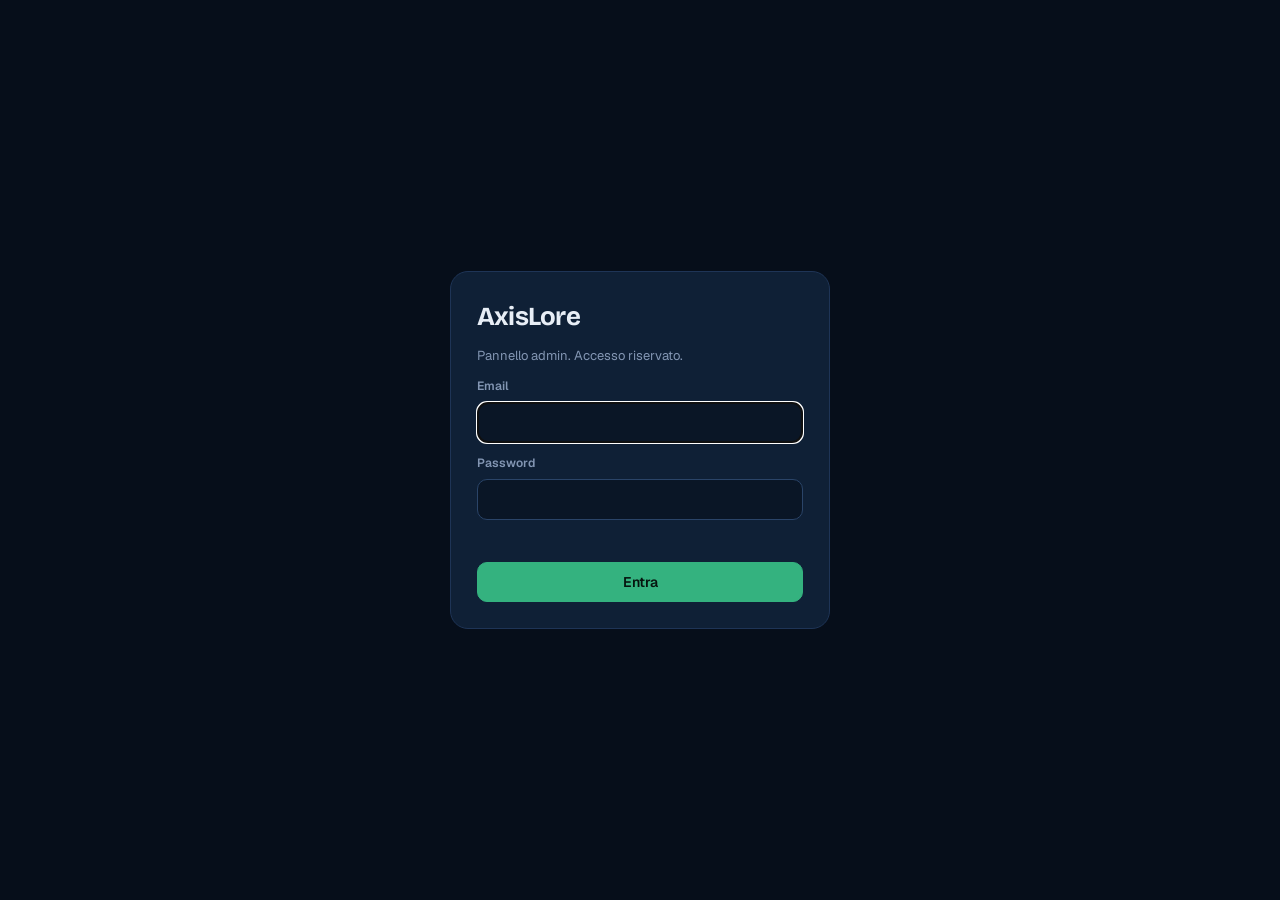
==== admin/index.html @ 7618d5e4 "Versione di prova del link in bio (nascosta ai motori di ricerca) Co-Authored-By: Claude Opus 5.5 <n" ====
<!doctype html>
<html lang="it">
<head>
<meta charset="utf-8">
<meta name="viewport" content="width=device-width,initial-scale=1">
<meta http-equiv="Content-Security-Policy" content="default-src 'self'; script-src 'self'; style-src 'self' 'unsafe-inline'; img-src 'self' data:; font-src 'self'; connect-src https://wtsozmowwzroaftqyclg.supabase.co wss://wtsozmowwzroaftqyclg.supabase.co; object-src 'none'; base-uri 'self'; form-action 'none'">
<meta name="robots" content="noindex,nofollow">
<meta name="referrer" content="no-referrer">
<meta name="theme-color" content="#0A1626">
<title>AxisLore Admin</title>
<link rel="icon" href="../img/favicon.svg" type="image/svg+xml">
<link rel="stylesheet" href="admin.css?v=69a574a3">
<script type="module" src="admin.js?v=27a4c4d3"></script>
</head>
<body>
<div id="root"></div>
<div class="toast" id="toast" role="status"></div>
</body>
</html>
---- admin/admin.css ----
@font-face{font-family:Bricolage Grotesque;src:url(../fonts/bricolage-grotesque.woff2) format("woff2");font-weight:200 800;font-display:swap}@font-face{font-family:Geist;src:url(../fonts/geist.woff2) format("woff2");font-weight:100 900;font-display:swap}:root{--bg:#0A1626;--bg0:#060E1A;--s1:#0F2036;--s2:#16294A;--line:#1E3456;--line2:#2A4468;--text:#E8EEF6;--mute:#A9B6C8;--dim:#8396B3;--green:#34B27F;--red:#E5584C;--violet:#8B6CE0;--blue:#5B8DEF;--amber:#E7B44C;--teal:#3FD0B0;--disp:"Bricolage Grotesque",system-ui,sans-serif;--body:"Geist",system-ui,sans-serif}*{box-sizing:border-box}html,body{margin:0;background:var(--bg0);color:var(--text);font-family:var(--body);font-size:14px;line-height:1.45;-webkit-font-smoothing:antialiased}button,input,select,textarea{font:inherit;color:inherit}button{cursor:pointer}.app{display:grid;grid-template-columns:232px 1fr;min-height:100vh}aside{background:var(--bg);border-right:1px solid var(--line);padding:20px 14px;display:flex;flex-direction:column;gap:4px}.brand{font-family:var(--disp);font-weight:800;font-size:22px;letter-spacing:-.03em;padding:0 8px 4px}.brand small{display:block;font-family:var(--body);font-weight:500;font-size:12px;color:var(--dim);letter-spacing:0}.nav{margin-top:14px;display:flex;flex-direction:column;gap:2px}.nav button{display:flex;align-items:center;gap:10px;border:0;background:none;padding:10px;border-radius:10px;color:var(--mute);text-align:left;font-weight:550}.nav button.on{background:var(--s2);color:var(--text)}.nav .n{margin-left:auto;background:var(--green);color:#06150f;font-size:11px;font-weight:700;border-radius:999px;padding:1px 7px}.nav .n.a{background:var(--amber)}.nav svg{flex:none}.inst{margin-top:auto;background:var(--s1);border:1px solid var(--line);border-radius:12px;padding:12px;font-size:12.5px;color:var(--mute)}.inst b{display:block;color:var(--text);margin-bottom:2px}.who{display:flex;align-items:center;gap:10px;padding:12px 10px 0;font-size:12.5px;color:var(--mute)}.who .av{width:34px;height:34px;border-radius:50%;background:var(--s2);border:2px solid var(--green);display:flex;align-items:center;justify-content:center;flex:none}.who b{display:block;color:var(--text);font-size:13px}main{padding:22px 26px 40px;min-width:0}h1{font-family:var(--disp);font-size:28px;letter-spacing:-.03em;margin:0}.hd{display:flex;align-items:flex-end;gap:10px;flex-wrap:wrap;margin-bottom:16px}.hd p{margin:4px 0 0;color:var(--dim)}.hd .sp{flex:1}.btn{border:1px solid var(--line2);background:var(--s1);border-radius:10px;padding:9px 13px;font-weight:600;display:inline-flex;align-items:center;gap:7px;white-space:nowrap}.btn.g{background:var(--green);border-color:var(--green);color:#06150f}.btn.r{color:#f09a91;border-color:#e5584c66;background:none}.btn.sm{padding:6px 10px;font-size:12.5px}.seg{display:inline-flex;background:var(--s1);border:1px solid var(--line2);border-radius:10px;padding:3px}.seg button{border:0;background:none;border-radius:8px;padding:6px 12px;font-weight:600;color:var(--mute)}.seg button.on{background:var(--s2);color:var(--text)}.kpis{display:grid;grid-template-columns:repeat(5,1fr);gap:12px;margin-bottom:16px}.kpi{background:var(--s1);border:1px solid var(--line);border-radius:16px;padding:13px 15px}.kpi span{color:var(--dim);font-size:12.5px}.kpi b{display:block;font-family:var(--disp);font-size:28px;letter-spacing:-.03em;margin-top:2px}.kpi i{font-style:normal;font-size:12px;color:var(--green)}.alerts{display:grid;grid-template-columns:1fr 1fr;gap:12px;margin-bottom:16px}.al{display:flex;align-items:center;gap:12px;border-radius:14px;padding:12px 14px;font-size:13px}.al.today{background:#e7b44c1a;border:1px solid rgba(231,180,76,.35)}.al.dup{background:#5b8def1a;border:1px solid rgba(91,141,239,.35)}.al .ic{width:34px;height:34px;border-radius:10px;display:flex;align-items:center;justify-content:center;flex:none;font-size:16px}.al.today .ic{background:#e7b44c2e}.al.dup .ic{background:#5b8def2e}.al b{display:block}.al span{color:var(--mute)}.al .sp{flex:1}.bar{display:flex;gap:8px;flex-wrap:wrap;margin-bottom:12px}.bar input,.bar select{background:var(--s1);border:1px solid var(--line2);border-radius:10px;padding:9px 11px;min-width:0}.bar input{flex:1;min-width:180px}.tbl{background:var(--s1);border:1px solid var(--line);border-radius:16px;overflow:hidden}table{width:100%;border-collapse:collapse}th{font-size:11.5px;text-transform:uppercase;letter-spacing:.06em;color:var(--dim);text-align:left;font-weight:600;padding:11px 14px;border-bottom:1px solid var(--line)}td{padding:11px 14px;border-bottom:1px solid var(--line);vertical-align:middle}tr:last-child td{border-bottom:0}td:last-child,.nm small,.svc{white-space:nowrap}tbody tr{cursor:pointer}tbody tr:hover,tbody tr.sel{background:var(--s2)}.nm b{display:block}.nm small{color:var(--dim)}.ig{color:#e79bd0}.ch{display:inline-flex;align-items:center;gap:6px;color:var(--mute)}.pill{display:inline-block;font-size:12px;font-weight:600;border-radius:999px;padding:3px 10px;white-space:nowrap}.st-contatto{background:#5b8def2e;color:#9dbbff}.st-conto{background:#e7b44c29;color:#f0cb7d}.st-deposito{background:#3fd0b029;color:#7fe3cb}.st-attivo{background:#34b27f2e;color:#5fd3a2}.st-inattivo{background:#8396b329;color:var(--mute)}.st-perso{background:#8396b31a;color:var(--dim)}.st-stop{background:#e5584c29;color:#f09a91}.svc{display:inline-block;font-size:12px;border:1px solid var(--line2);border-radius:999px;padding:2px 9px;color:var(--mute)}.due{font-size:12px}.due.late{color:#f09a91;font-weight:600}.due.today{color:#f0cb7d;font-weight:600}.due.ok{color:var(--dim)}.wrap{display:grid;grid-template-columns:1fr 370px;gap:16px;align-items:start}.panel{background:var(--s1);border:1px solid var(--line);border-radius:16px;padding:18px;position:sticky;top:16px;max-height:calc(100vh - 32px);overflow:auto}.panel h2{font-family:var(--disp);font-size:22px;margin:0;letter-spacing:-.02em}.panel .meta{color:var(--dim);font-size:12.5px;margin-top:2px}.ids{display:flex;flex-wrap:wrap;gap:6px;margin-top:10px}.ids span{font-size:12px;border:1px solid var(--line2);border-radius:8px;padding:3px 8px;color:var(--mute)}.row2{display:flex;gap:8px;margin-top:12px;flex-wrap:wrap}.row2 .btn{flex:1;justify-content:center}.lbl{font-size:11.5px;text-transform:uppercase;letter-spacing:.06em;color:var(--dim);margin:18px 0 8px;font-weight:600;display:flex;align-items:center;gap:8px}.lbl em{font-style:normal;text-transform:none;letter-spacing:0;color:var(--dim);font-weight:500;margin-left:auto}.pipe{display:flex;gap:4px}.pipe button{flex:1;border:0;background:var(--bg);border-radius:8px;padding:8px 2px;font-size:11px;color:var(--dim);font-weight:600;line-height:1.2}.pipe button.done{background:#34b27f29;color:#5fd3a2}.pipe button.on{background:var(--green);color:#06150f}.side2{display:flex;gap:6px;margin-top:6px}.side2 button{border:1px solid var(--line2);background:none;border-radius:999px;padding:4px 10px;font-size:12px;color:var(--mute)}.side2 button.on{border-color:var(--red);color:#f09a91}.rem{display:flex;gap:8px;align-items:center}.rem input{flex:1;background:var(--bg);border:1px solid var(--line2);border-radius:10px;padding:8px 10px;color-scheme:dark}.tpl{display:flex;flex-direction:column;gap:6px}.tpl button{text-align:left;background:var(--bg);border:1px solid var(--line);border-radius:10px;padding:9px 11px;font-size:12.5px;color:var(--mute)}.tpl button b{display:block;color:var(--text);font-size:13px;margin-bottom:2px}.tags{display:flex;flex-wrap:wrap;gap:6px}.tag{font-size:12px;border-radius:999px;padding:3px 10px;background:var(--s2);color:var(--mute)}.tag.add{background:none;border:1px dashed var(--line2)}.tl{list-style:none;padding:0;border-left:2px solid var(--line2);margin:0 0 0 6px}.tl li{position:relative;padding:0 0 11px 16px;font-size:13px}.tl li:before{content:"";position:absolute;left:-6px;top:4px;width:10px;height:10px;border-radius:50%;background:var(--s1);border:2px solid var(--green)}.tl li.money:before{border-color:var(--amber);background:var(--amber)}.tl small{display:block;color:var(--dim);font-size:11.5px}textarea{width:100%;min-height:64px;background:var(--bg);border:1px solid var(--line2);border-radius:10px;padding:10px;resize:vertical}.cons{background:var(--bg);border:1px solid var(--line);border-radius:10px;padding:10px 12px;font-size:12.5px;color:var(--mute)}.cons b{color:var(--text)}.kan{display:grid;grid-template-columns:repeat(5,minmax(200px,1fr));gap:10px;overflow-x:auto;padding-bottom:6px}.col{background:var(--s1);border:1px solid var(--line);border-radius:14px;padding:10px;min-height:220px}.col h4{margin:2px 4px 10px;font-size:13px;display:flex;align-items:center;gap:8px}.col h4 i{font-style:normal;color:var(--dim);font-weight:500}.kc{background:var(--bg);border:1px solid var(--line);border-radius:10px;padding:9px 10px;margin-bottom:8px;font-size:12.5px;cursor:grab}.kc b{display:block;font-size:13px}.kc span{color:var(--dim)}.grid2{display:grid;grid-template-columns:1.2fr 1fr;gap:16px}.card{background:var(--s1);border:1px solid var(--line);border-radius:16px;padding:18px}.card h3{margin:0 0 12px;font-family:var(--disp);font-size:18px;letter-spacing:-.02em}.fun{display:flex;flex-direction:column;gap:8px}.fun div{display:grid;grid-template-columns:170px 1fr 54px;align-items:center;gap:10px;font-size:13px}.fun i{display:block;height:22px;border-radius:6px;background:linear-gradient(90deg,var(--green),#2B8F67)}.fun div.m i{background:linear-gradient(90deg,var(--amber),#B88A2E)}.fun span{color:var(--mute)}.fun b{text-align:right}.hb{display:flex;flex-direction:column;gap:9px}.hb div{display:grid;grid-template-columns:110px 1fr 36px;gap:10px;align-items:center;font-size:13px}.hb i{display:block;height:10px;border-radius:5px;background:var(--c,var(--green))}.hb em{font-style:normal;color:var(--mute)}.hb b{text-align:right}.note{font-size:12px;color:var(--dim);margin-top:12px}.imp{display:flex;align-items:center;gap:14px;background:var(--s1);border:1px dashed var(--line2);border-radius:16px;padding:16px;margin-bottom:16px}.imp .ic{width:44px;height:44px;border-radius:12px;background:#e7b44c29;display:flex;align-items:center;justify-content:center;font-size:18px;flex:none}.imp b{display:block}.imp span{color:var(--dim);font-size:12.5px}.imp .sp{flex:1}.cms{display:grid;grid-template-columns:repeat(3,1fr);gap:12px}.blk{background:var(--s1);border:1px solid var(--line);border-radius:16px;padding:16px;display:flex;flex-direction:column;gap:8px}.blk h3{margin:0;font-size:15.5px}.blk p{margin:0;color:var(--dim);font-size:12.5px}.blk .btn{align-self:flex-start;margin-top:auto}.items{display:flex;flex-direction:column;gap:6px}.it{display:flex;align-items:center;gap:10px;background:var(--bg);border:1px solid var(--line);border-radius:10px;padding:8px 10px;font-size:13px}.it .h{color:var(--dim);cursor:grab}.it .dot{width:10px;height:10px;border-radius:50%;background:var(--c)}.it .sw{margin-left:auto;width:30px;height:18px;border-radius:999px;background:var(--green);position:relative;flex:none}.it .sw:after{content:"";position:absolute;right:2px;top:2px;width:14px;height:14px;border-radius:50%;background:#fff}.it .sw.off{background:var(--line2)}.it .sw.off:after{right:auto;left:2px}.drop{border:1.5px dashed var(--line2);border-radius:12px;padding:12px;display:flex;align-items:center;gap:12px;font-size:13px;color:var(--mute)}.drop .th{width:40px;height:40px;border-radius:10px;background:var(--s2);display:flex;align-items:center;justify-content:center;flex:none}.drop b{display:block;color:var(--text)}.pub{display:flex;align-items:center;gap:10px;background:#34b27f1a;border:1px solid rgba(52,178,127,.35);border-radius:14px;padding:12px 14px;margin-bottom:16px;font-size:13px;flex-wrap:wrap}.pub .sp{flex:1}.toast{position:fixed;left:50%;bottom:22px;transform:translate(-50%) translateY(20px);background:var(--text);color:var(--bg);font-weight:600;border-radius:12px;padding:10px 16px;opacity:0;transition:.25s;pointer-events:none;font-size:13px;z-index:30;max-width:90vw;text-align:center}.toast.on{opacity:1;transform:translate(-50%)}@media (max-width:1440px){.hide-l{display:none}}.agr{display:flex;align-items:center;gap:12px;padding:12px 14px;border-bottom:1px solid var(--line)}.agr:last-child{border-bottom:0}.agr .ic{font-size:18px;width:26px;text-align:center}.agr b{display:block;font-size:14px}.agr span.t{color:var(--dim);font-size:12.5px}.agr .tg{margin-left:auto;width:36px;height:22px;border-radius:999px;background:var(--green);border:0;position:relative;flex:none}.agr .tg:after{content:"";position:absolute;right:3px;top:3px;width:16px;height:16px;border-radius:50%;background:#fff}.agr.off{opacity:.5}.agr.off .tg{background:var(--line2)}.agr.off .tg:after{right:17px}.q2{display:flex;flex-direction:column;gap:8px}.qi{background:var(--s1);border:1px solid var(--line);border-radius:14px;padding:12px 14px;display:flex;align-items:center;gap:12px}.qi .ic{font-size:18px}.qi .tx{flex:1;min-width:0}.qi .tx b{display:block;font-size:13.5px}.qi .tx span{color:var(--mute);font-size:12.5px}.qi.done{opacity:.45}.empty{color:var(--dim);font-size:13px;padding:6px 2px}@media (max-width:760px){.qi{flex-wrap:wrap}.qi .tx{flex-basis:calc(100% - 40px)}}.view{display:none}.view.on{display:block}.sub{display:none}.sub.on{display:block}@media (max-width:1180px){.kpis{grid-template-columns:repeat(3,1fr)}}@media (max-width:980px){.wrap{grid-template-columns:1fr}.panel{position:static;max-height:none}.cms{grid-template-columns:1fr 1fr}.grid2,.alerts{grid-template-columns:1fr}}@media (max-width:760px){.app{grid-template-columns:1fr}aside{position:sticky;top:0;z-index:5;flex-direction:row;align-items:center;padding:10px 12px;border-right:0;border-bottom:1px solid var(--line);overflow-x:auto}.brand{font-size:18px;padding:0 6px 0 0}.brand small{display:none}.nav{flex-direction:row;margin:0}.nav button{padding:8px 10px;white-space:nowrap}.who,.inst{display:none}main{padding:16px}.kpis{grid-template-columns:1fr 1fr}.cms{grid-template-columns:1fr}.hide-m{display:none}td,th{padding:10px}.fun div{grid-template-columns:120px 1fr 44px}}.gate{min-height:100vh;display:flex;align-items:center;justify-content:center;padding:20px}.gate form{width:100%;max-width:380px;background:var(--s1);border:1px solid var(--line);border-radius:18px;padding:26px;display:flex;flex-direction:column;gap:12px}.gate h1{font-size:26px}.gate p{margin:0;color:var(--dim);font-size:13px}.gate label{font-size:12px;color:var(--dim);font-weight:600;display:flex;flex-direction:column;gap:6px}.gate input{background:var(--bg);border:1px solid var(--line2);border-radius:10px;padding:11px 12px}.gate .code{font-size:22px;letter-spacing:.3em;text-align:center;font-variant-numeric:tabular-nums}.gate .err{color:#f09a91;font-size:13px;min-height:18px}.gate .qr{background:#fff;border-radius:12px;padding:10px;align-self:center;width:200px;height:200px}.gate .qr img{width:100%;height:100%;display:block}.gate .secret{font-family:ui-monospace,Consolas,monospace;font-size:12px;word-break:break-all;background:var(--bg);border-radius:8px;padding:8px;color:var(--mute)}.gate .btn{justify-content:center}.wip{background:var(--s1);border:1px dashed var(--line2);border-radius:16px;padding:22px;color:var(--dim)}.f-in{width:100%;background:var(--bg);border:1px solid var(--line2);border-radius:10px;padding:8px 10px}.modal{position:fixed;inset:0;background:#03080fb3;display:flex;align-items:center;justify-content:center;padding:16px;z-index:20}.modal form{width:100%;max-width:440px;background:var(--s1);border:1px solid var(--line);border-radius:18px;padding:22px;display:flex;flex-direction:column;gap:10px;max-height:92vh;overflow:auto}.modal h3{margin:0 0 4px;font-family:var(--disp);font-size:20px}.modal label{font-size:12px;color:var(--dim);font-weight:600;display:flex;flex-direction:column;gap:5px}.modal .row2 .btn{flex:1}.kc.drag{opacity:.4}.col.over{border-color:var(--green)}.tag button{border:0;background:none;color:var(--dim);padding:0 0 0 4px}.who button{border:0;background:none;color:var(--dim);text-decoration:underline;padding:0;font-size:12px}
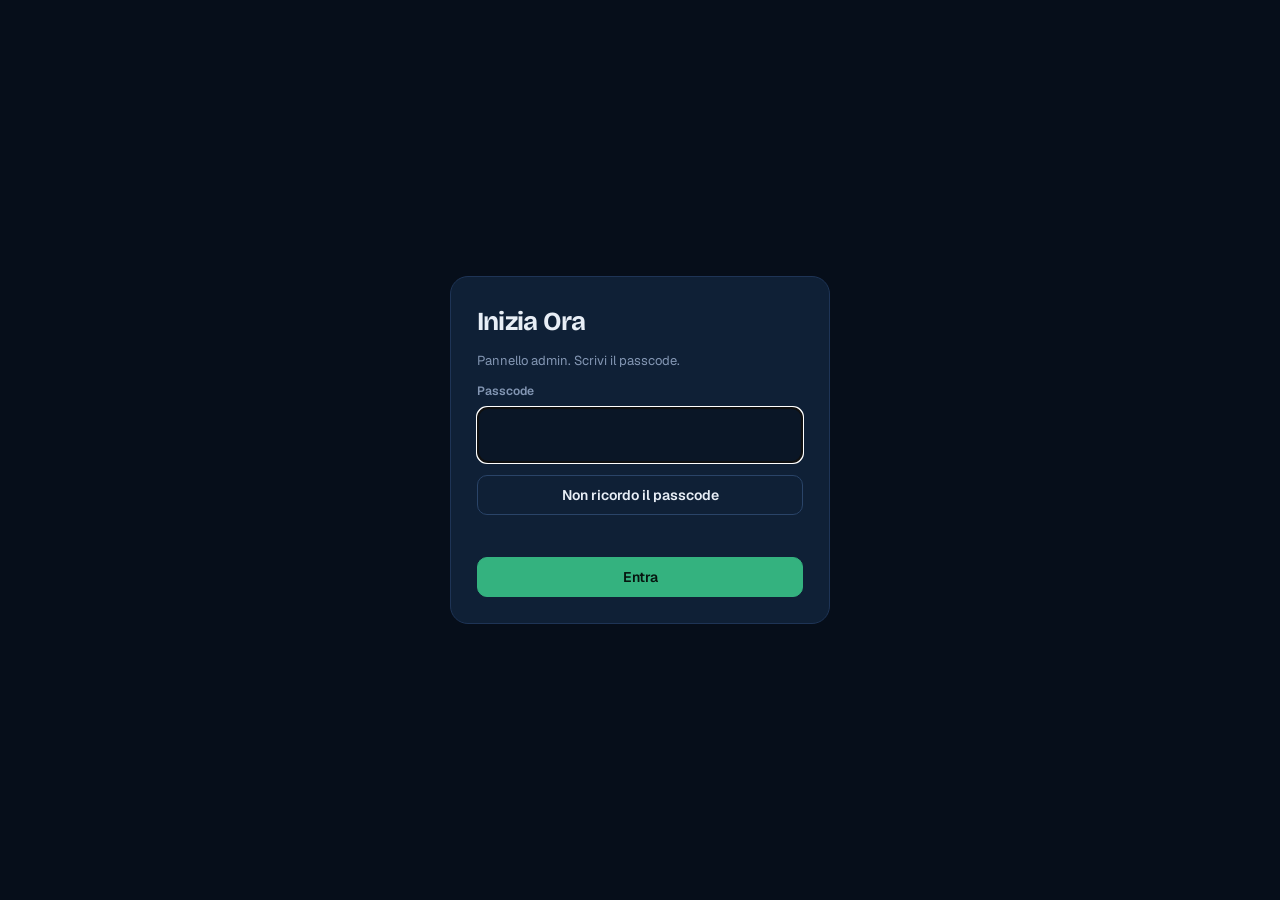
==== commit 03d7cf2b: "Link in bio v15: pagina nuova, pagine dei servizi, bot Telegram, statistiche e accesso con passcode " ====
--- a/admin/index.html
+++ b/admin/index.html
@@ -10,7 +10,7 @@
 <title>AxisLore Admin</title>
 <link rel="icon" href="../img/favicon.svg" type="image/svg+xml">
 <link rel="stylesheet" href="admin.css?v=69a574a3">
-<script type="module" src="admin.js?v=27a4c4d3"></script>
+<script type="module" src="admin.js?v=936d61c0"></script>
 </head>
 <body>
 <div id="root"></div>
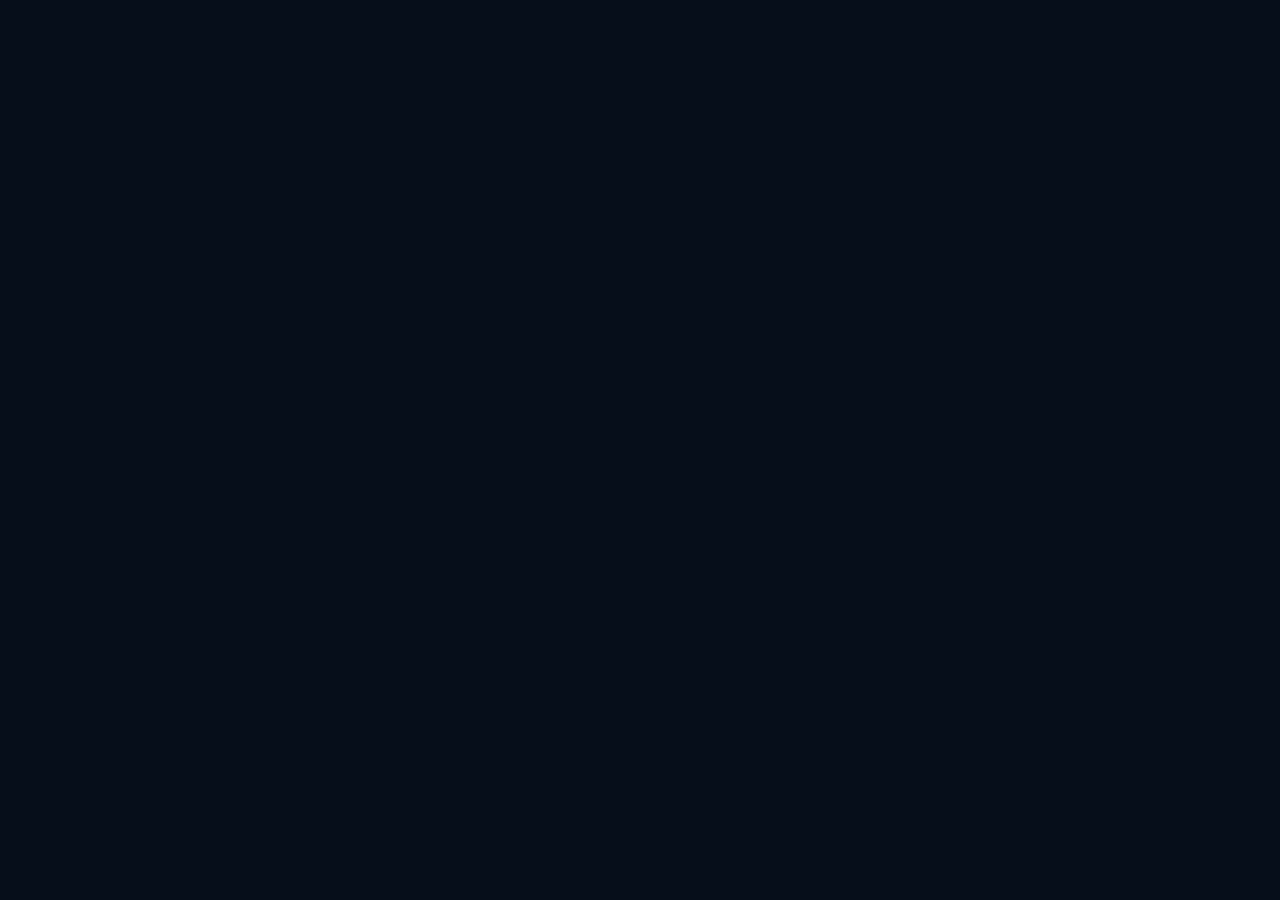
==== commit 3a2da963: "Pannello: legge il link della mail, avvisa se è scaduto, primo accesso diretto Co-Authored-By: Claud" ====
--- a/admin/index.html
+++ b/admin/index.html
@@ -10,7 +10,7 @@
 <title>AxisLore Admin</title>
 <link rel="icon" href="../img/favicon.svg" type="image/svg+xml">
 <link rel="stylesheet" href="admin.css?v=69a574a3">
-<script type="module" src="admin.js?v=936d61c0"></script>
+<script type="module" src="admin.js?v=b84129f2"></script>
 </head>
 <body>
 <div id="root"></div>
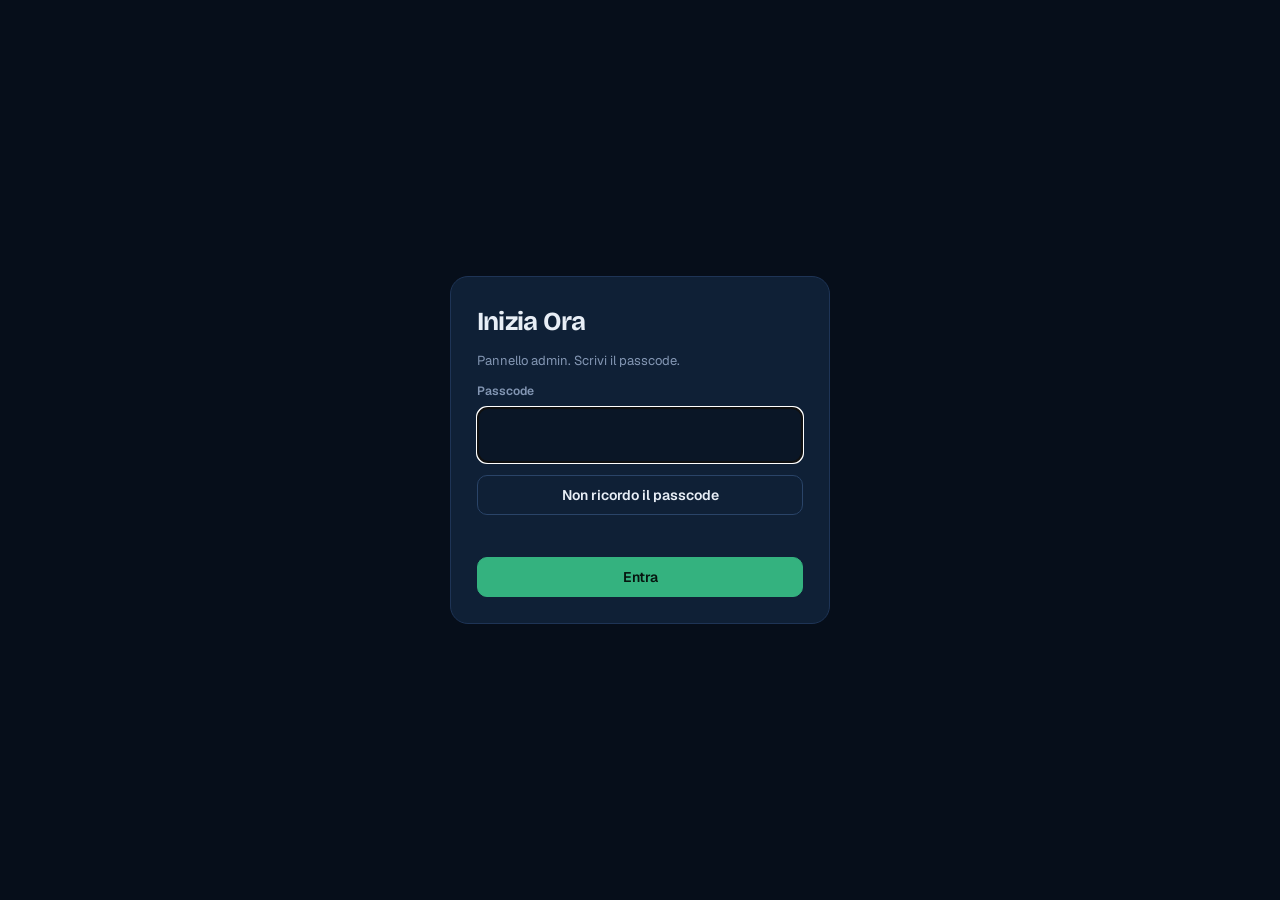
==== commit 4d69be37: "Pannello: corretto il blocco all'avvio (history) Co-Authored-By: Claude Opus 5.5 <noreply@anthropic." ====
--- a/admin/index.html
+++ b/admin/index.html
@@ -10,7 +10,7 @@
 <title>AxisLore Admin</title>
 <link rel="icon" href="../img/favicon.svg" type="image/svg+xml">
 <link rel="stylesheet" href="admin.css?v=69a574a3">
-<script type="module" src="admin.js?v=b84129f2"></script>
+<script type="module" src="admin.js?v=98da29d9"></script>
 </head>
 <body>
 <div id="root"></div>
